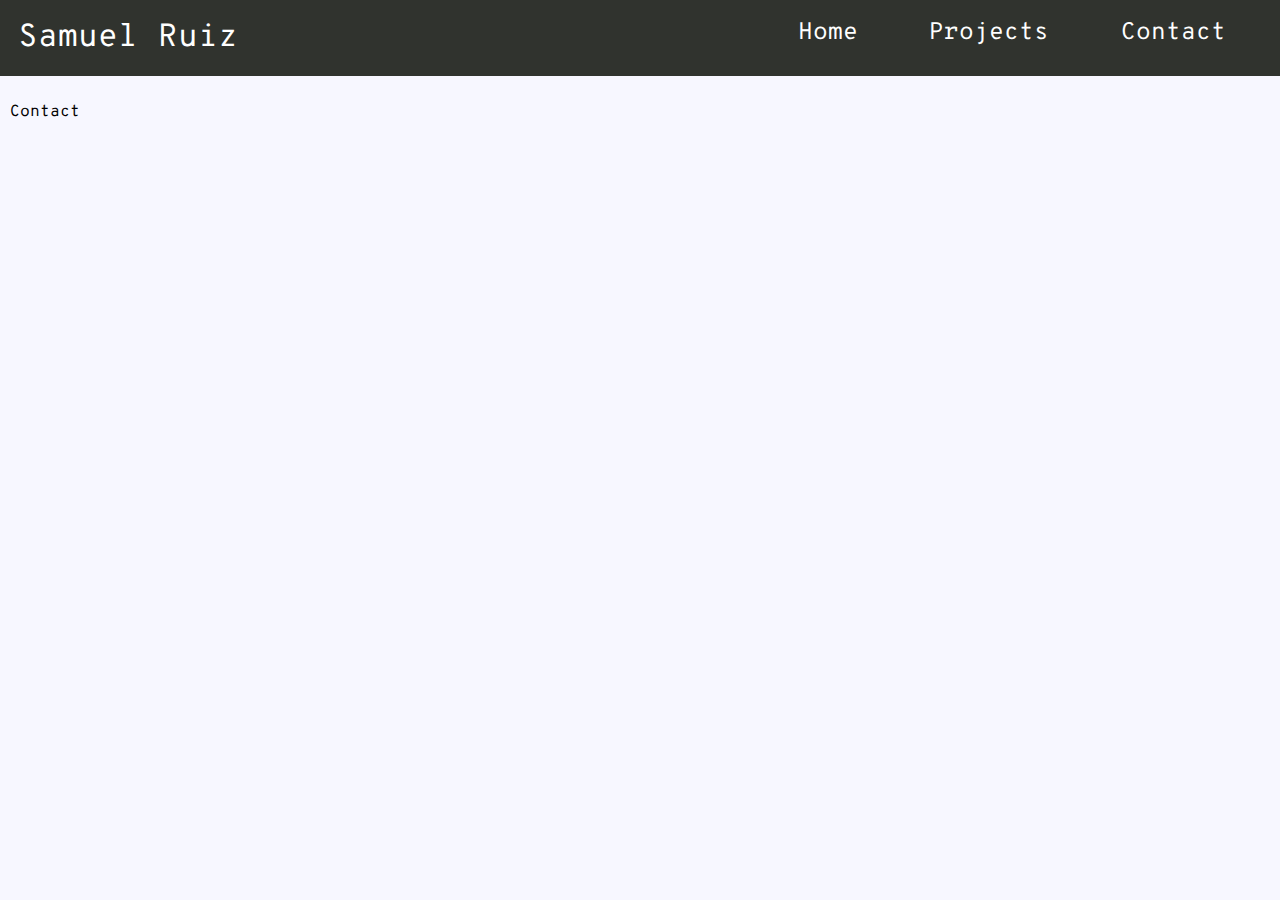
==== contact.html @ 68192843 "new header" ====
<!DOCTYPE html>
<html lang="en">

<head>
    <meta charset="UTF-8">
    <meta http-equiv="X-UA-Compatible" content="IE=edge">
    <meta name="viewport" content="width=device-width, initial-scale=1.0">
    <title>SamSite</title>
    <link rel="shortcut icon" href="favicon-32x32.png" type="image/x-icon" />
    <link rel="stylesheet" href="style.css">
    <link rel="preconnect" href="https://fonts.googleapis.com">
    <link rel="preconnect" href="https://fonts.gstatic.com" crossorigin>
    <link href="https://fonts.googleapis.com/css2?family=Overpass+Mono:wght@300&display=swap" rel="stylesheet"> 
</head>

<body style="margin-top: 0;margin-bottom: 0;margin-left: 0;margin-right: 0;" bgcolor="#F7F7FF">
    <div id="container">
        <div id="header">
            <div class="big header2">Samuel Ruiz</div>
            <div class="medium header2" style="float: right; width: 500px;">
                <div class="contact" style="font-family: 'Overpass Mono', monospace;">
                    <a href="index.html" class="textbutton" style="font-family: 'Overpass Mono', monospace;">Home</a>
                    <a href="projects.html" class="textbutton" style="font-family: 'Overpass Mono', monospace;">Projects</a>
                    <a href="contact.html" class="textbutton" style="font-family: 'Overpass Mono', monospace;">Contact</a>
                </div>
            </div>
        </div>
        <div id="body">
            <p>Contact</p>
        </div>
    </div>
</body>

</html>
---- style.css ----
.container{
    min-height: 100%;
    position: relative;
}

#header {
    background: #30332E;
    padding: 2vh;
    font-family: 'Overpass Mono', monospace;
    color: white;
}

.big{
    font-size: 200%;
}

.medium{
    font-size: 150%;
}

#body {
    padding:10px;
    padding-bottom:2vh;   /* Height of the footer */
    font-family: 'Overpass Mono', monospace;
}

#footer {
    position:absolute;
    bottom:0;
    width:100%;
    height:8vh;   /* Height of the footer */
    background: #30332E;
    font-family: 'Overpass Mono', monospace;
}

.contact{
    display: flex;
    align-items: center;
    justify-content: space-around;
    font-family: 'Overpass Mono', monospace;
}

.button {
    border: none;
    color: white;
    padding: 15px 32px;
    border-radius: 10px;
    text-align: center;
    text-decoration: none;
    display: inline-block;
    font-size: 16px;
    margin: 4px 2px;
    cursor: pointer;
    background-color: #16DB65;
}

.textbutton{
    border: none;
    color: white;
    text-align: center;
    text-decoration: none;
    display: inline-block;
    font-size: 100%;
    cursor: pointer;
    background-color: #30332E;
}

.textbutton:hover{
    color:darkgrey;
}

.button:hover{
    background-color: #058C42;
}

.header2{
    display: inline-block;
}
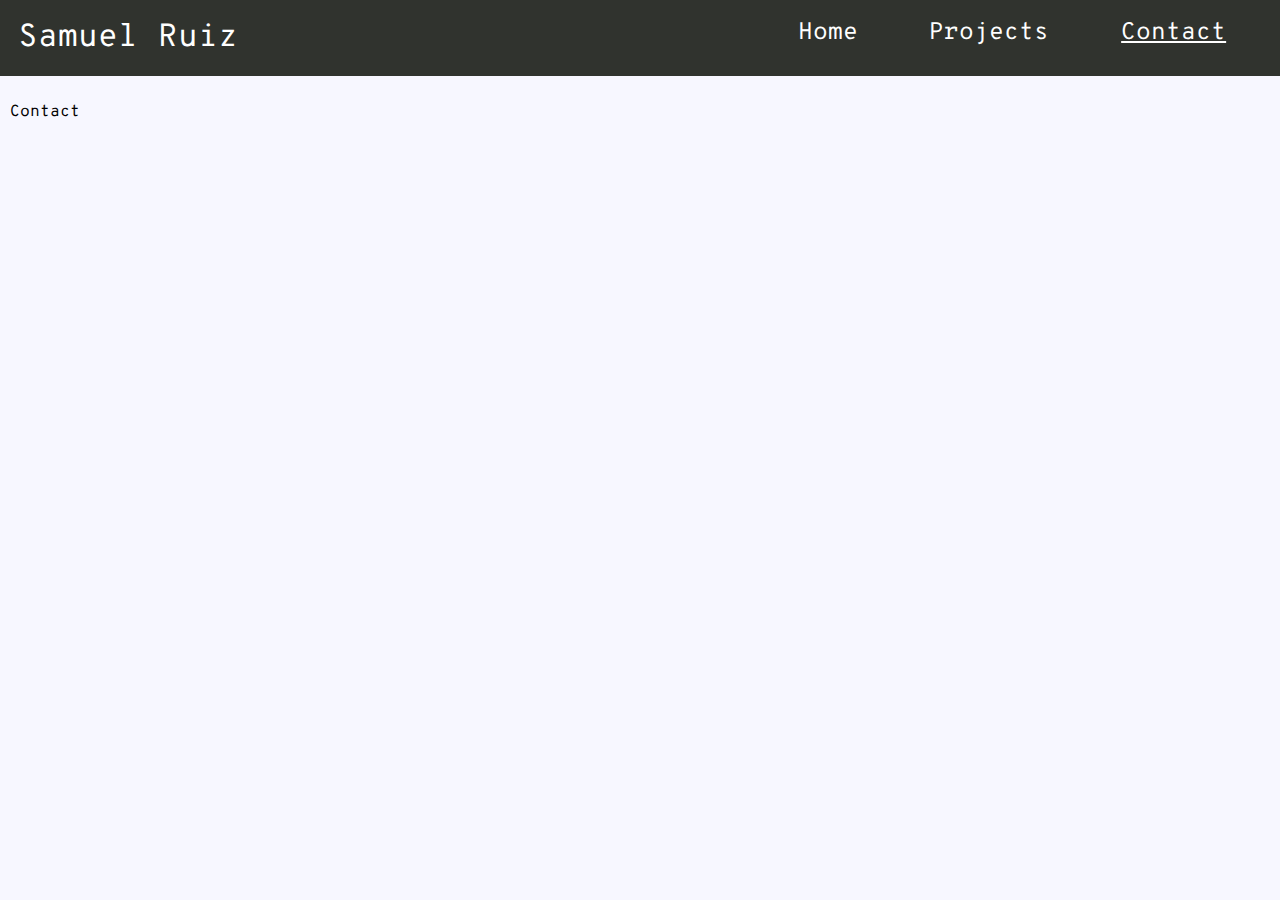
==== commit e3af28bd: "mobile" ====
--- a/contact.html
+++ b/contact.html
@@ -6,7 +6,7 @@
     <meta http-equiv="X-UA-Compatible" content="IE=edge">
     <meta name="viewport" content="width=device-width, initial-scale=1.0">
     <title>SamSite</title>
-    <link rel="shortcut icon" href="favicon-32x32.png" type="image/x-icon" />
+    <link rel="shortcut icon" href="images/other/favicon-32x32.png" type="image/x-icon" />
     <link rel="stylesheet" href="style.css">
     <link rel="preconnect" href="https://fonts.googleapis.com">
     <link rel="preconnect" href="https://fonts.gstatic.com" crossorigin>
@@ -17,11 +17,11 @@
     <div id="container">
         <div id="header">
             <div class="big header2">Samuel Ruiz</div>
-            <div class="medium header2" style="float: right; width: 500px;">
+            <div class="medium pcheader header2">
                 <div class="contact" style="font-family: 'Overpass Mono', monospace;">
                     <a href="index.html" class="textbutton" style="font-family: 'Overpass Mono', monospace;">Home</a>
                     <a href="projects.html" class="textbutton" style="font-family: 'Overpass Mono', monospace;">Projects</a>
-                    <a href="contact.html" class="textbutton" style="font-family: 'Overpass Mono', monospace;">Contact</a>
+                    <a href="contact.html" class="textbutton" style="font-family: 'Overpass Mono', monospace;"><u>Contact</u></a>
                 </div>
             </div>
         </div>
--- a/style.css
+++ b/style.css
@@ -1,6 +1,112 @@
-.container{
-    min-height: 100%;
-    position: relative;
+@media only screen and (min-width:810px){
+    .container{
+        min-height: 100%;
+        position: relative;
+    }
+    .pcheader{
+        float: right;
+        width: 500px;
+    }
+    .header2{
+        display: inline-block;
+    }
+    .button {
+        border: none;
+        color: white;
+        padding: 15px 32px;
+        border-radius: 10px;
+        text-align: center;
+        text-decoration: none;
+        display: inline-block;
+        font-size: 16px;
+        margin: 4px 2px;
+        cursor: pointer;
+        background-color: #16DB65;
+    }
+    .box {
+        border: none;
+        color: white;
+        padding: 3vw 1vw;
+        border-radius: 10px;
+        text-align: center;
+        text-decoration: none;
+        display: inline-block;
+        font-size: 150%;
+        margin: 4px 2px;
+        cursor: pointer;
+        background-color: #7D8491;
+        width: 350px;
+        height: 500px;
+    }
+    .box:hover{
+        background-color: #30332E;
+    }
+    .textbutton:hover{
+        color:darkgrey;
+    }
+    .button:hover{
+        background-color: #058C42;
+    }
+    .header2{
+        display: inline-block;
+    }
+    .media{
+        display: inline-block;
+        text-align: center;
+    }
+    .introbox{
+        text-align: left;
+        width: 800px;
+        font-size: 139%;
+    }
+    .introimg{
+        width: 400px;
+    }
+    .logo{
+        height: 450;
+        width: 300px;
+    }
+}
+
+@media only screen and (max-width:810px){
+    .pcheader{
+        width: 95vw;
+    }
+    .header2{
+        text-align: center;
+    }
+    .introbox{
+        text-align: left;
+        width: 95vw;
+        font-size: 5vw;
+    }
+    .introimg{
+        width: 95vw;
+        align-items: center;
+    }
+    .logo{
+        width: 30vw;
+        height: 45vw;
+    }
+    .media{
+        display: initial;
+        text-align: center;
+    }
+    .box {
+        border: none;
+        color: white;
+        padding: 7vw 1vw;
+        border-radius: 5vw;
+        text-align: center;
+        text-decoration: none;
+        display: inline-block;
+        font-size: 125%;
+        margin: 4px 2px;
+        cursor: pointer;
+        background-color: #7D8491;
+        width: 40vw;
+        height: 60vw;
+    }
 }
 
 #header {
@@ -10,20 +116,15 @@
     color: white;
 }
 
-.big{
-    font-size: 200%;
-}
-
 .medium{
     font-size: 150%;
+    text-underline-position: below;
 }
-
 #body {
     padding:10px;
     padding-bottom:2vh;   /* Height of the footer */
     font-family: 'Overpass Mono', monospace;
 }
-
 #footer {
     position:absolute;
     bottom:0;
@@ -32,28 +133,15 @@
     background: #30332E;
     font-family: 'Overpass Mono', monospace;
 }
-
 .contact{
     display: flex;
     align-items: center;
     justify-content: space-around;
     font-family: 'Overpass Mono', monospace;
 }
-
-.button {
-    border: none;
-    color: white;
-    padding: 15px 32px;
-    border-radius: 10px;
-    text-align: center;
-    text-decoration: none;
-    display: inline-block;
-    font-size: 16px;
-    margin: 4px 2px;
-    cursor: pointer;
-    background-color: #16DB65;
+.big{
+    font-size: 200%;
 }
-
 .textbutton{
     border: none;
     color: white;
@@ -63,16 +151,4 @@
     font-size: 100%;
     cursor: pointer;
     background-color: #30332E;
-}
-
-.textbutton:hover{
-    color:darkgrey;
-}
-
-.button:hover{
-    background-color: #058C42;
-}
-
-.header2{
-    display: inline-block;
 }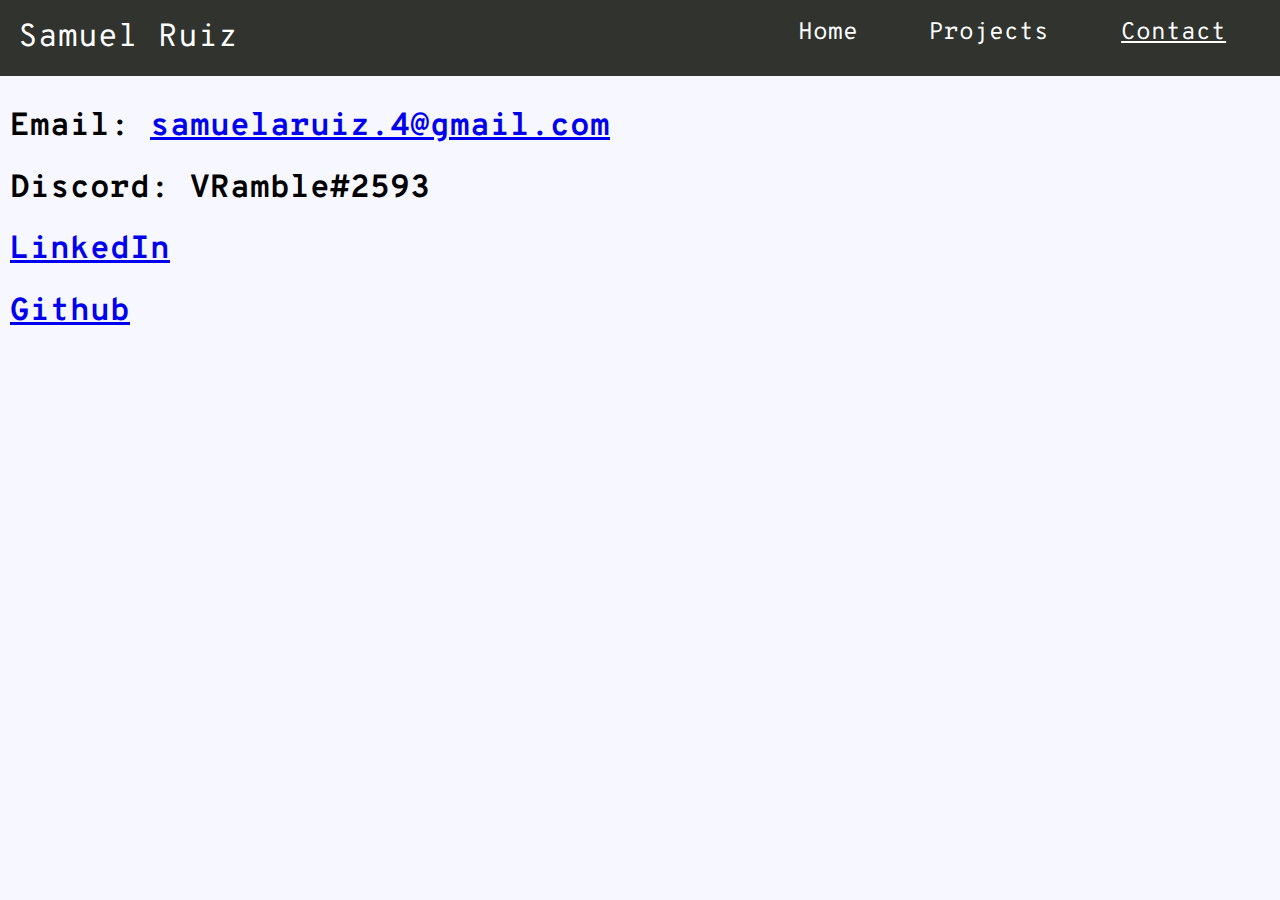
==== commit fc723600: "updated contact page" ====
--- a/contact.html
+++ b/contact.html
@@ -26,7 +26,10 @@
             </div>
         </div>
         <div id="body">
-            <p>Contact</p>
+            <h1 class="headingt">Email: <a href="mailto:samuelaruiz.4@gmail.com" >samuelaruiz.4@gmail.com</a></h1>
+            <h1 class="headingt">Discord: VRamble#2593</h1>
+            <h1 class="headingt"><a href="https://www.linkedin.com/in/samuel-ruiz-937308200/">LinkedIn</a></h1>
+            <h1 class="headingt"><a href="https://github.com/VRamble">Github</a></h1>
         </div>
     </div>
 </body>
--- a/style.css
+++ b/style.css
@@ -107,6 +107,9 @@
         width: 40vw;
         height: 60vw;
     }
+    .headingt{
+        font-size: 110%;
+    }
 }
 
 #header {
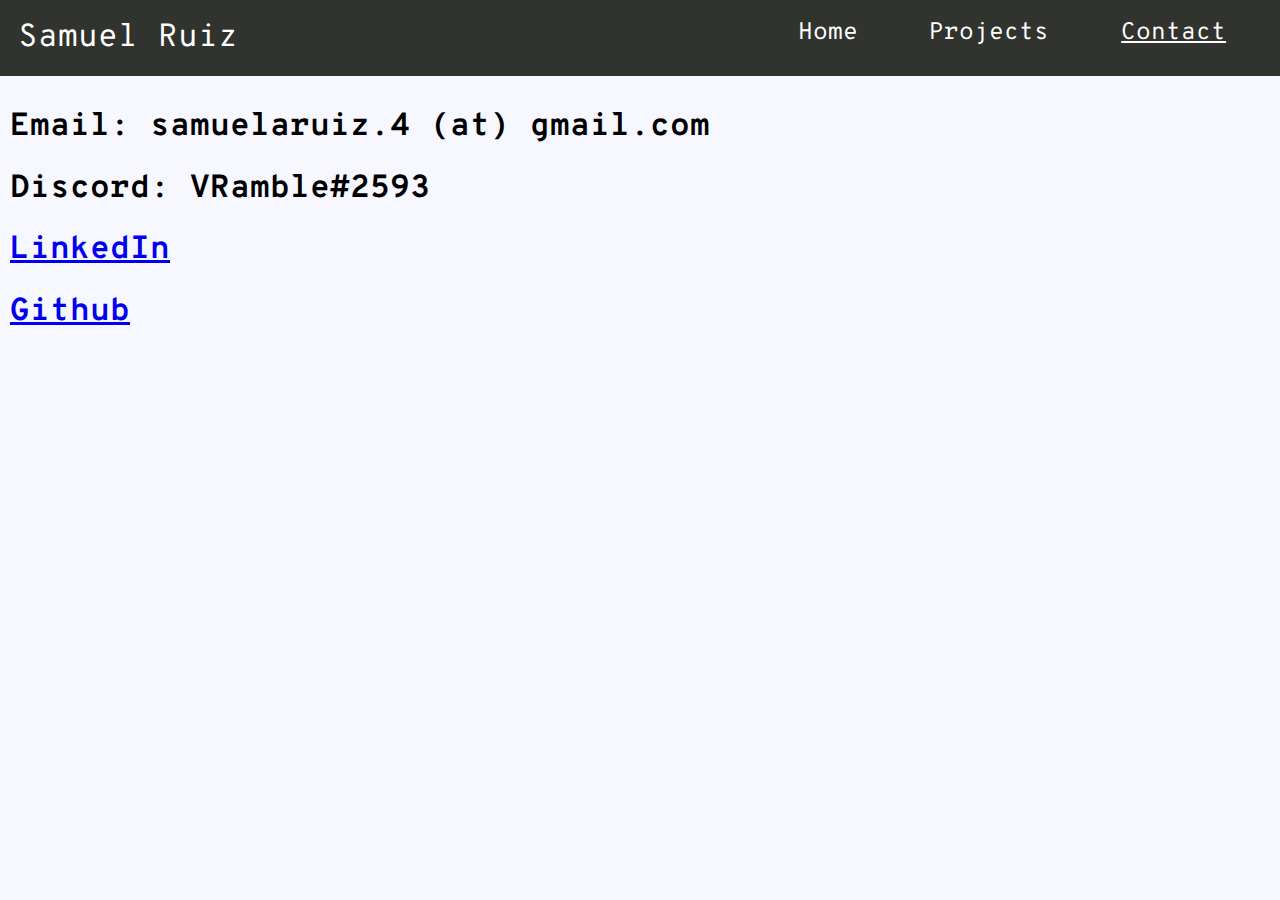
==== commit f647065a: "edited email to avoid spam" ====
--- a/contact.html
+++ b/contact.html
@@ -26,7 +26,7 @@
             </div>
         </div>
         <div id="body">
-            <h1 class="headingt">Email: <a href="mailto:samuelaruiz.4@gmail.com" >samuelaruiz.4@gmail.com</a></h1>
+            <h1 class="headingt">Email: samuelaruiz.4 (at) gmail.com</h1>
             <h1 class="headingt">Discord: VRamble#2593</h1>
             <h1 class="headingt"><a href="https://www.linkedin.com/in/samuel-ruiz-937308200/">LinkedIn</a></h1>
             <h1 class="headingt"><a href="https://github.com/VRamble">Github</a></h1>
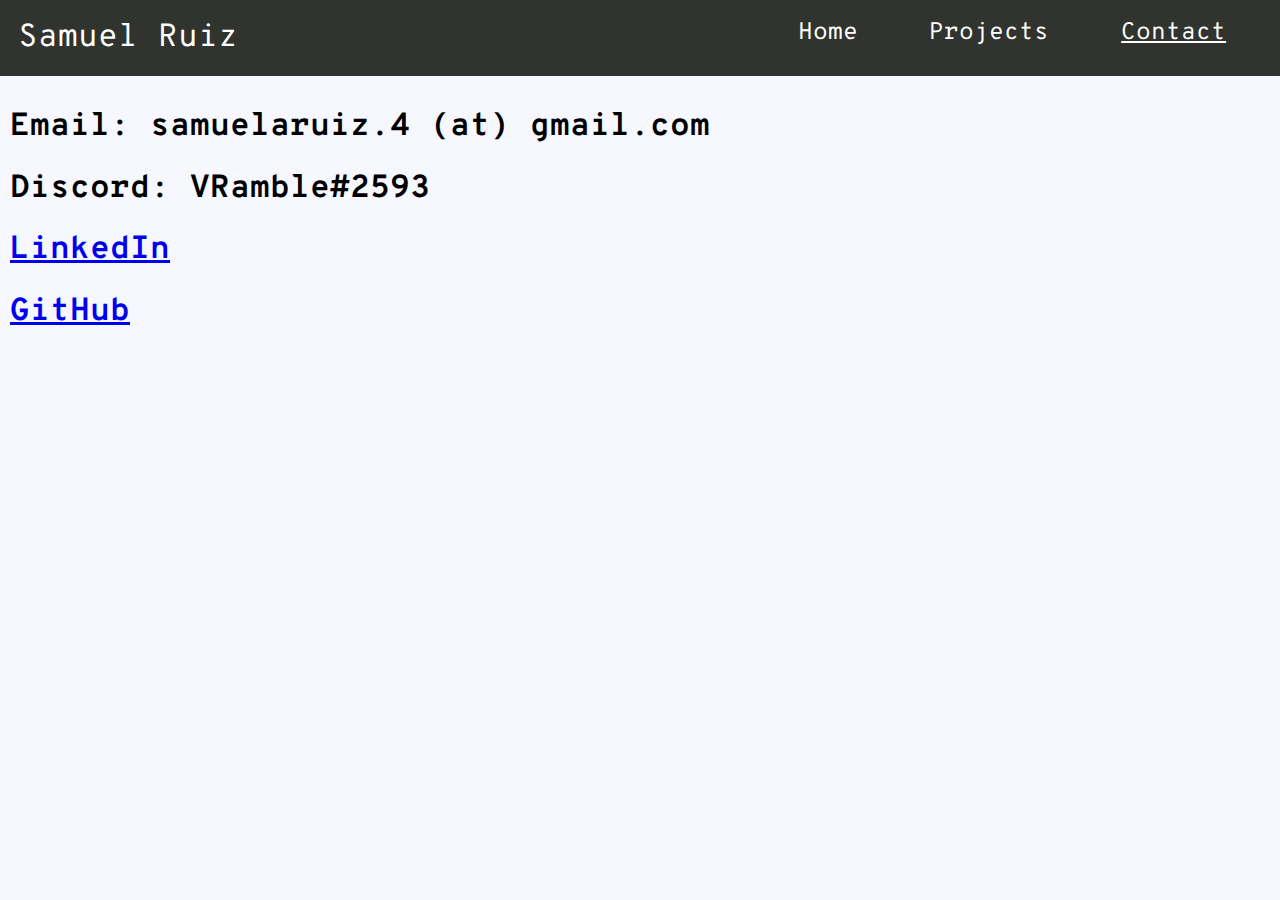
==== commit a410eac8: "project update" ====
--- a/contact.html
+++ b/contact.html
@@ -29,7 +29,7 @@
             <h1 class="headingt">Email: samuelaruiz.4 (at) gmail.com</h1>
             <h1 class="headingt">Discord: VRamble#2593</h1>
             <h1 class="headingt"><a href="https://www.linkedin.com/in/samuel-ruiz-937308200/">LinkedIn</a></h1>
-            <h1 class="headingt"><a href="https://github.com/VRamble">Github</a></h1>
+            <h1 class="headingt"><a href="https://github.com/VRamble">GitHub</a></h1>
         </div>
     </div>
 </body>
--- a/style.css
+++ b/style.css
@@ -37,6 +37,34 @@
         background-color: #7D8491;
         width: 350px;
         height: 500px;
+    }
+    .rect {
+        border: none;
+        color: white;
+        padding: 1vw 3vw;
+        border-radius: 10px;
+        text-align: center;
+        display: flex;
+        align-items: center;
+        justify-content: space-around;
+        text-decoration: none;
+        font-size: 150%;
+        margin: 2px 4px;
+        cursor: pointer;
+        background-color: #7D8491;
+        width: 800px;
+        height: 150px;
+    }
+    .rectimg{
+        height: 150px;
+        width: auto;
+    }
+    .projimg{
+        width: 800px;
+        height: auto;
+    }
+    .rect:hover{
+        background-color: #30332E;
     }
     .box:hover{
         background-color: #30332E;
@@ -112,6 +140,10 @@
     }
 }
 
+body {
+    overflow: scroll;
+}
+
 #header {
     background: #30332E;
     padding: 2vh;
